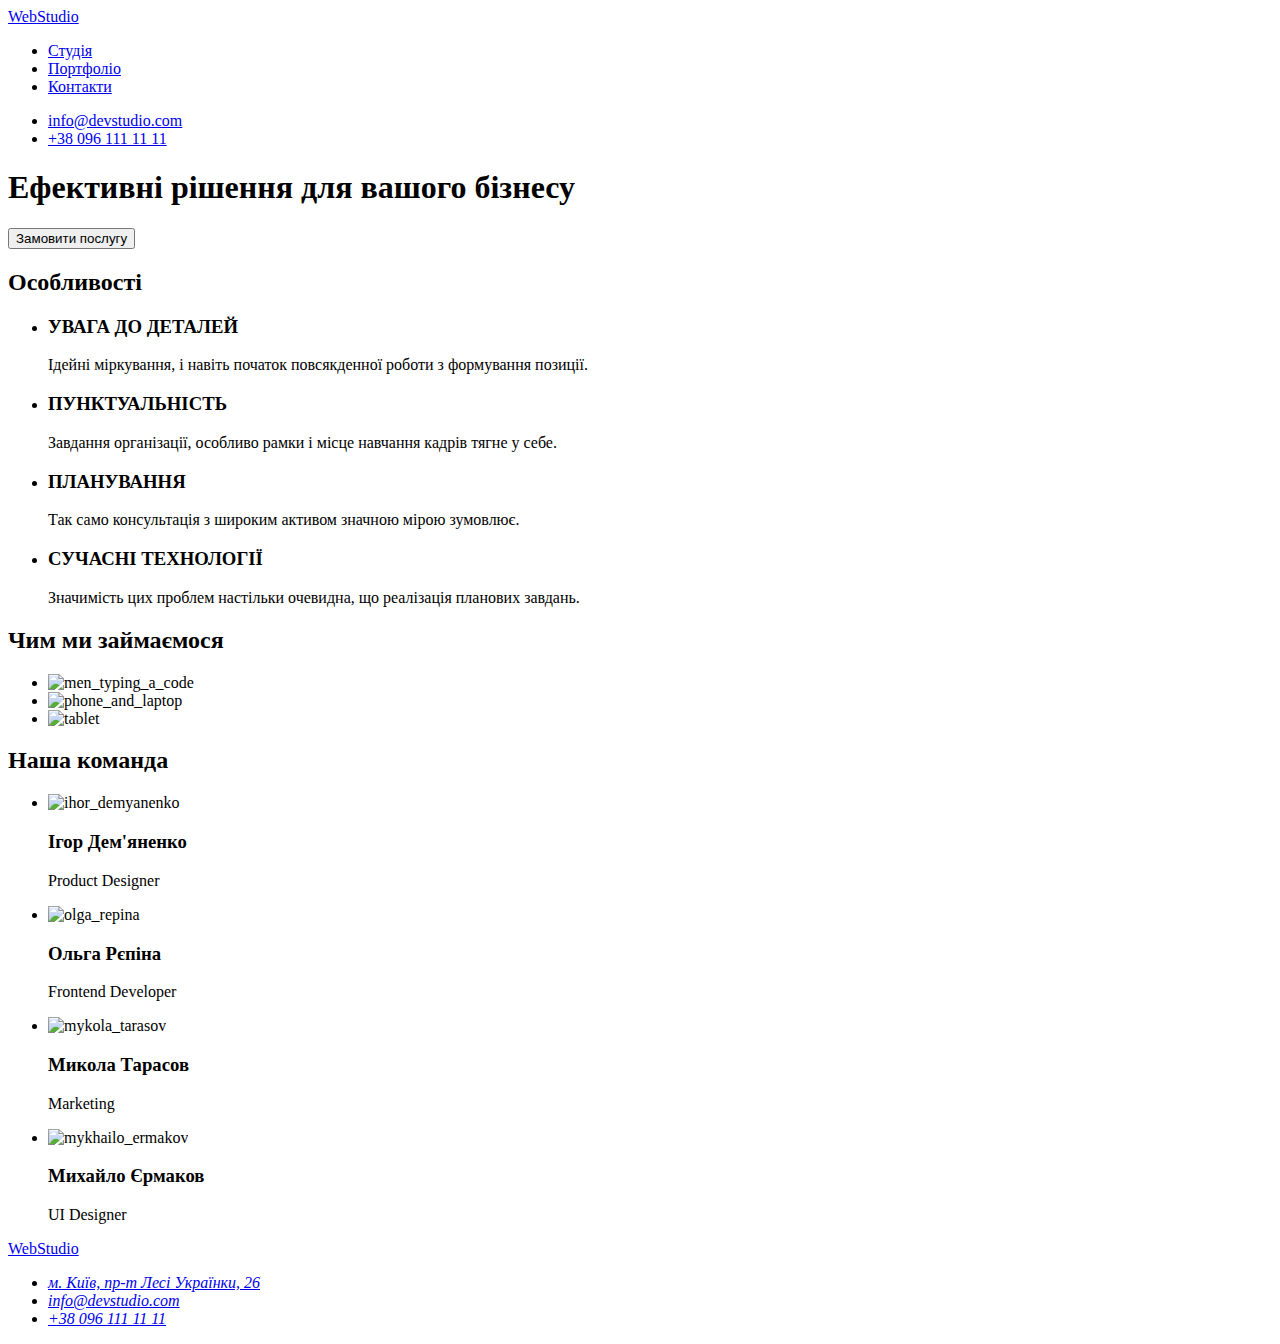
==== index.html @ c84a1fa0 "копирование из дз2 и добавление классов" ====
<!DOCTYPE html>
<html lang="uk">
  <head>
    <meta charset="UTF-8" />
    <meta http-equiv="X-UA-Compatible" content="IE=edge" />
    <meta name="viewport" content="width=device-width, initial-scale=1.0" />
    <title>WebStudio</title>
    <link rel="preconnect" href="https://fonts.googleapis.com" />
    <link rel="preconnect" href="https://fonts.gstatic.com" crossorigin />
    <link
      href="https://fonts.googleapis.com/css2?family=Raleway:wght@700&family=Roboto:wght@400;500;700;900&display=swap"
      rel="stylesheet"
    />
    <link rel="stylesheet" href="https://cdnjs.cloudflare.com/ajax/libs/modern-normalize/1.1.0/modern-normalize.min.css" integrity="sha512-wpPYUAdjBVSE4KJnH1VR1HeZfpl1ub8YT/NKx4PuQ5NmX2tKuGu6U/JRp5y+Y8XG2tV+wKQpNHVUX03MfMFn9Q==" crossorigin="anonymous" referrerpolicy="no-referrer" />
    <link rel="stylesheet" href="./css/styles.css" />
  </head>
  <body>
    <header class="page-header">
      <!-- Навигация -->
      <div class="container">
        <nav>
          <a href="#" class="logo"><span class="logo-web">Web</span>Studio</a>
          <ul class="list">
            <li>
              <a class="header-link current" href="#">Студія</a>
            </li>
            <li>
              <a class="header-link" href="./portfolio.html">Портфоліо</a>
            </li>
            <li>
              <a class="header-link" href="#">Контакти</a>
            </li>
          </ul>
        </nav>
        <ul class="list">
          <li>
            <a class="contact-link" href="mailto:info@devstudio.com"
              >info@devstudio.com</a
            >
          </li>
          <li>
            <a class="contact-link" href="tel:+380961111111"
              >+38 096 111 11 11</a
            >
          </li>
        </ul>
      </div>
    </header>
    <main>
      <!-- Герой -->
      <section class="section-hero">
          <div class="container">
            <p>
              <h1 class="hero-title">Ефективні рішення для вашого бізнесу</h1>
              <button class="hero-button" type="button">Замовити послугу</button>
            </p>
          </div>
      </section>
      <!-- "Особливості" -->
      <section class="peculiarities">
        <div class="container">
          <h2 class="visually-hidden">Особливості</h2>
          <ul class="list">
            <li>
              <h3 class="peculiarities-title">УВАГА ДО ДЕТАЛЕЙ</h3>
              <p class="peculiarities-text">
                Ідейні міркування, і навіть початок повсякденної роботи з
                формування позиції.
              </p>
            </li>
            <li>
              <h3 class="peculiarities-title">ПУНКТУАЛЬНІСТЬ</h3>
              <p class="peculiarities-text">
                Завдання організації, особливо рамки і місце навчання кадрів
                тягне у себе.
              </p>
            </li>
            <li>
              <h3 class="peculiarities-title">ПЛАНУВАННЯ</h3>
              <p class="peculiarities-text">
                Так само консультація з широким активом значною мірою зумовлює.
              </p>
            </li>
            <li>
              <h3 class="peculiarities-title">СУЧАСНІ ТЕХНОЛОГІЇ</h3>
              <p class="peculiarities-text">
                Значимість цих проблем настільки очевидна, що реалізація
                планових завдань.
              </p>
            </li>
          </ul>
        </div>
      </section>
      <!-- Чим ми займаємося -->
      <section class="occupation">
        <div class="container">
          <h2 class="title-section">Чим ми займаємося</h2>
          <ul class="list">
            <li>
              <img
                src="./images/men_typing_a_code.jpg"
                alt="men_typing_a_code"
                width="370"
              />
            </li>
            <li>
              <img
                src="./images/phone_and_laptop.jpg"
                alt="phone_and_laptop"
                width="370"
              />
            </li>
            <li>
              <img src="./images/tablet.jpg" alt="tablet" width="370" />
            </li>
          </ul>
        </div>
      </section>
      <!-- Наша команда -->
      <section class="team-section">
        <div class="container">
          <h2 class="title-section">Наша команда</h2>
          <ul class="team-list list">
            <li class="team-item">
              <img class="team-image"
                src="./images/ihor_demyanenko.jpg"
                alt="ihor_demyanenko"
                width="270"
              />
              <h3 class="team-title">Ігор Дем'яненко</h3>
              <p class="team-text">Product Designer</p>
            </li>
            <li class="team-item">
              <img class="team-image"
                src="./images/olga_repina.jpg"
                alt="olga_repina"
                width="270"
              />
              <h3 class="team-title">Ольга Рєпіна</h3>
              <p class="team-text">Frontend Developer</p>
            </li>
            <li class="team-item">
              <img class="team-image"
                src="./images/mykola_tarasov.jpg"
                alt="mykola_tarasov"
                width="270"
              />
              <h3 class="team-title">Микола Тарасов</h3>
              <p class="team-text">Marketing</p>
            </li>
            <li class="team-item">
              <img class="team-image"
                src="./images/mykhailo_ermakov.jpg"
                alt="mykhailo_ermakov"
                width="270"
              />
              <h3 class="team-title">Михайло Єрмаков</h3>
              <p class="team-text">UI Designer</p>
            </li>
          </ul>
        </div>
      </section>
    </main>
    <!-- футер -->
    <footer class="footer-section">
      <div class="container">
        <a href="#" class="logo-footer"
          ><span class="logo-web">Web</span>Studio</a
        >
        <address>
          <ul class="list">
            <li>
              <a
                href="https://goo.gl/maps/KEET4ZZUK72f1nrk7"
                target="_blank"
                rel="noreferrer noopener"
                class="footer-address"
                >м. Київ, пр-т Лесі Українки, 26</a
              >
            </li>
            <li>
              <a href="mailto:info@devstudio.com" class="footer-link"
                >info@devstudio.com</a
              >
            </li>
            <li>
              <a href="tel:+380961111111" class="footer-link"
                >+38 096 111 11 11</a
              >
            </li>
          </ul>
        </address>
      </div>
    </footer>
  </body>
</html>
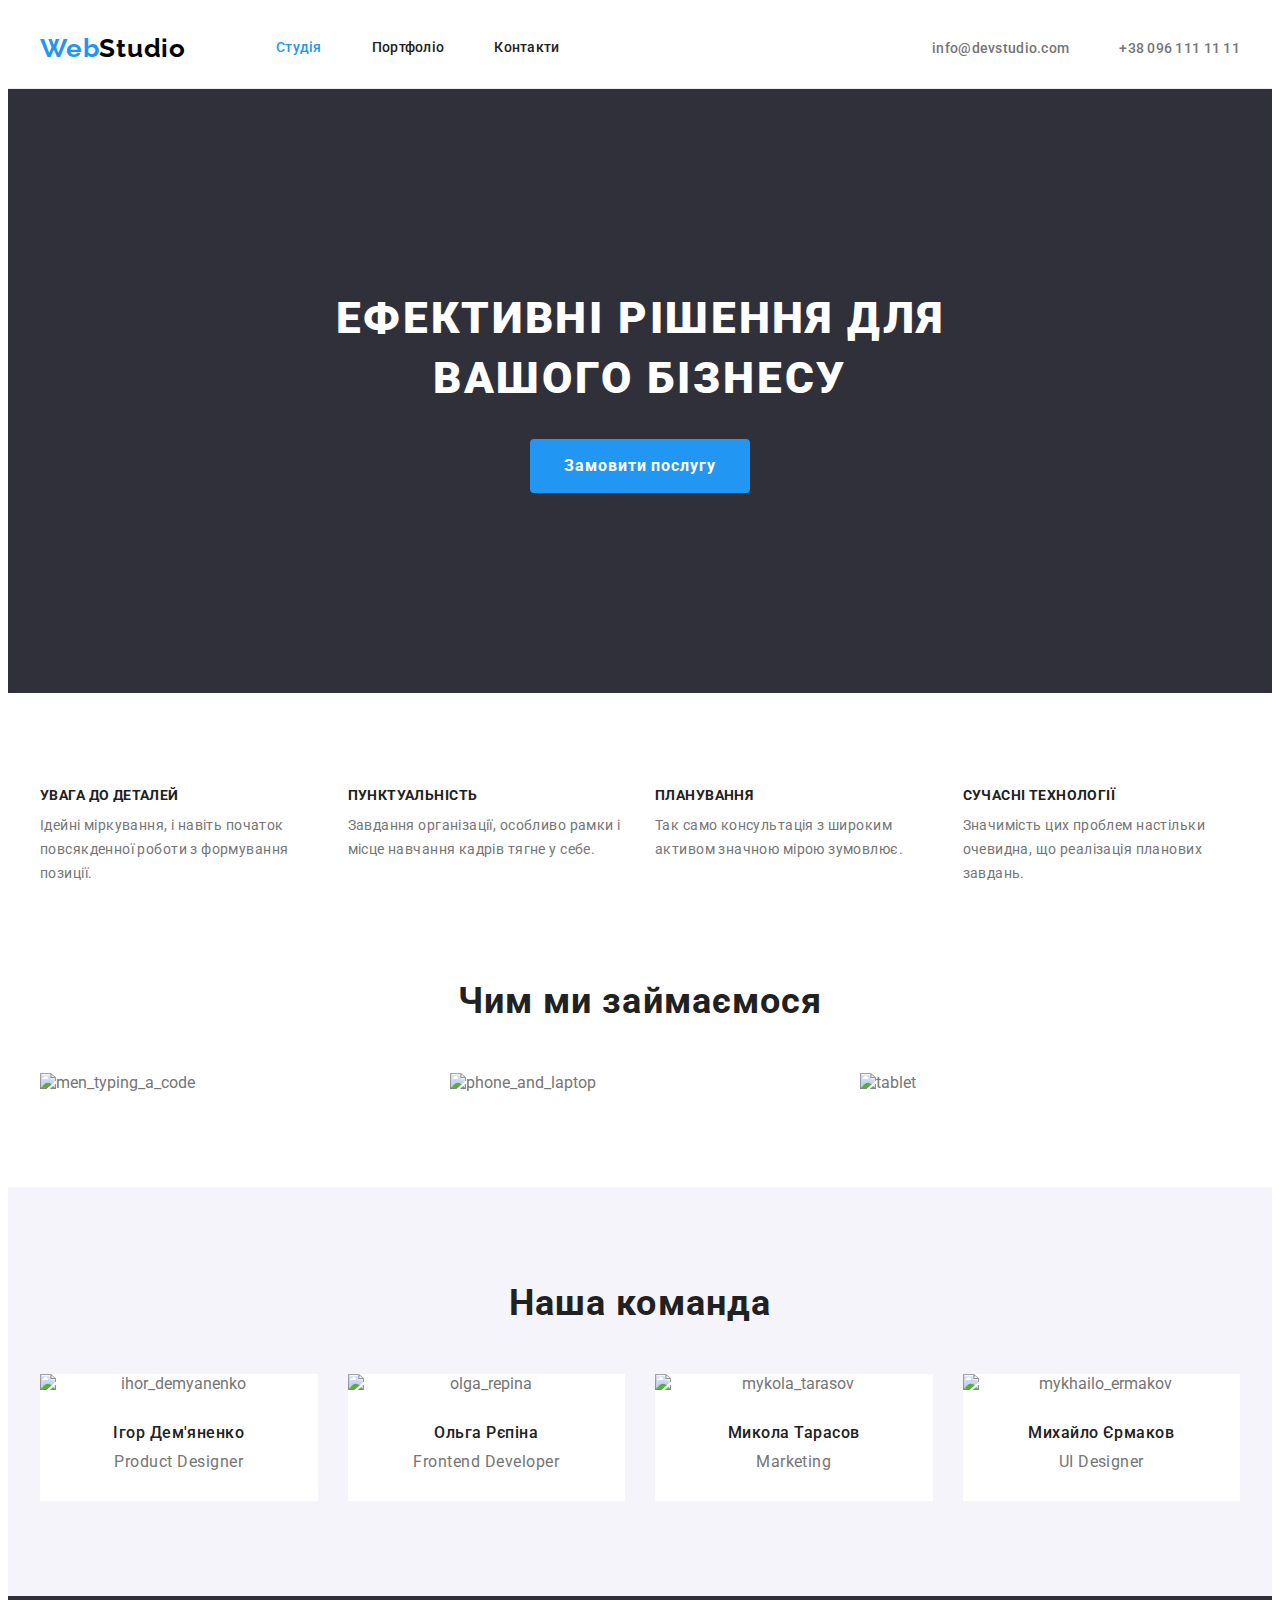
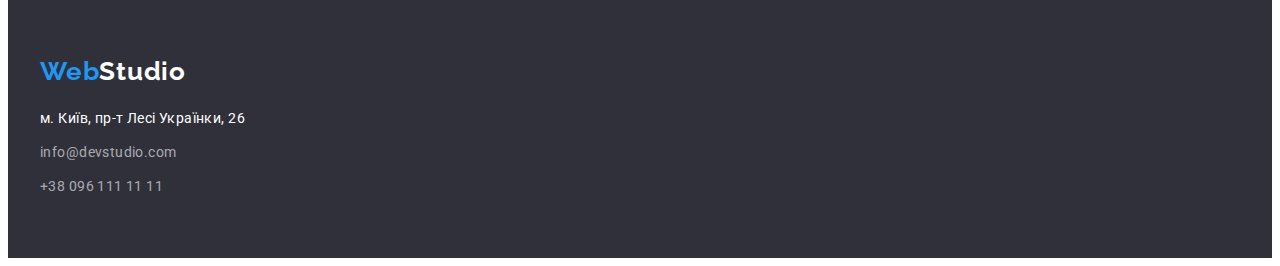
==== commit 5c1754f3: "доработка2" ====
--- a/index.html
+++ b/index.html
@@ -11,34 +11,40 @@
       href="https://fonts.googleapis.com/css2?family=Raleway:wght@700&family=Roboto:wght@400;500;700;900&display=swap"
       rel="stylesheet"
     />
-    <link rel="stylesheet" href="https://cdnjs.cloudflare.com/ajax/libs/modern-normalize/1.1.0/modern-normalize.min.css" integrity="sha512-wpPYUAdjBVSE4KJnH1VR1HeZfpl1ub8YT/NKx4PuQ5NmX2tKuGu6U/JRp5y+Y8XG2tV+wKQpNHVUX03MfMFn9Q==" crossorigin="anonymous" referrerpolicy="no-referrer" />
+    <link
+      rel="stylesheet"
+      href="https://cdnjs.cloudflare.com/ajax/libs/modern-normalize/1.1.0/modern-normalize.min.css"
+      integrity="sha512-wpPYUAdjBVSE4KJnH1VR1HeZfpl1ub8YT/NKx4PuQ5NmX2tKuGu6U/JRp5y+Y8XG2tV+wKQpNHVUX03MfMFn9Q=="
+      crossorigin="anonymous"
+      referrerpolicy="no-referrer"
+    />
     <link rel="stylesheet" href="./css/styles.css" />
   </head>
   <body>
-    <header class="page-header">
+    <header class="header-page">
       <!-- Навигация -->
-      <div class="container">
-        <nav>
+      <div class="container-header container">
+        <nav class="container-nav">
           <a href="#" class="logo"><span class="logo-web">Web</span>Studio</a>
-          <ul class="list">
-            <li>
+          <ul class="header-list list">
+            <li class="header-item">
               <a class="header-link current" href="#">Студія</a>
             </li>
-            <li>
+            <li class="header-item">
               <a class="header-link" href="./portfolio.html">Портфоліо</a>
             </li>
-            <li>
+            <li class="header-item">
               <a class="header-link" href="#">Контакти</a>
             </li>
           </ul>
         </nav>
-        <ul class="list">
-          <li>
+        <ul class="container-list list">
+          <li class="contact-item">
             <a class="contact-link" href="mailto:info@devstudio.com"
               >info@devstudio.com</a
             >
           </li>
-          <li>
+          <li class="contact-item">
             <a class="contact-link" href="tel:+380961111111"
               >+38 096 111 11 11</a
             >
@@ -49,39 +55,37 @@
     <main>
       <!-- Герой -->
       <section class="section-hero">
-          <div class="container">
-            <p>
-              <h1 class="hero-title">Ефективні рішення для вашого бізнесу</h1>
-              <button class="hero-button" type="button">Замовити послугу</button>
-            </p>
-          </div>
+        <div class="a container">
+          <h1 class="hero-title">Ефективні рішення для вашого бізнесу</h1>
+          <button class="hero-button" type="button">Замовити послугу</button>
+        </div>
       </section>
       <!-- "Особливості" -->
-      <section class="peculiarities">
+      <section class="section">
         <div class="container">
           <h2 class="visually-hidden">Особливості</h2>
-          <ul class="list">
-            <li>
+          <ul class="container-peculiarities list">
+            <li class="peculiarities-item">
               <h3 class="peculiarities-title">УВАГА ДО ДЕТАЛЕЙ</h3>
               <p class="peculiarities-text">
                 Ідейні міркування, і навіть початок повсякденної роботи з
                 формування позиції.
               </p>
             </li>
-            <li>
+            <li class="peculiarities-item">
               <h3 class="peculiarities-title">ПУНКТУАЛЬНІСТЬ</h3>
               <p class="peculiarities-text">
                 Завдання організації, особливо рамки і місце навчання кадрів
                 тягне у себе.
               </p>
             </li>
-            <li>
+            <li class="peculiarities-item">
               <h3 class="peculiarities-title">ПЛАНУВАННЯ</h3>
               <p class="peculiarities-text">
                 Так само консультація з широким активом значною мірою зумовлює.
               </p>
             </li>
-            <li>
+            <li class="peculiarities-item">
               <h3 class="peculiarities-title">СУЧАСНІ ТЕХНОЛОГІЇ</h3>
               <p class="peculiarities-text">
                 Значимість цих проблем настільки очевидна, що реалізація
@@ -92,70 +96,78 @@
         </div>
       </section>
       <!-- Чим ми займаємося -->
-      <section class="occupation">
+      <section class="section-occupation">
         <div class="container">
           <h2 class="title-section">Чим ми займаємося</h2>
-          <ul class="list">
-            <li>
+          <ul class="container-occupation list">
+            <li class="occupation-item">
               <img
                 src="./images/men_typing_a_code.jpg"
                 alt="men_typing_a_code"
                 width="370"
               />
             </li>
-            <li>
+            <li class="occupation-item">
               <img
                 src="./images/phone_and_laptop.jpg"
                 alt="phone_and_laptop"
                 width="370"
               />
             </li>
-            <li>
+            <li class="occupation-item">
               <img src="./images/tablet.jpg" alt="tablet" width="370" />
             </li>
           </ul>
         </div>
       </section>
       <!-- Наша команда -->
-      <section class="team-section">
+      <section class="section team-section">
         <div class="container">
           <h2 class="title-section">Наша команда</h2>
-          <ul class="team-list list">
-            <li class="team-item">
-              <img class="team-image"
+          <ul class="container-team list">
+            <li class="team-item">
+              <img
                 src="./images/ihor_demyanenko.jpg"
                 alt="ihor_demyanenko"
                 width="270"
               />
-              <h3 class="team-title">Ігор Дем'яненко</h3>
-              <p class="team-text">Product Designer</p>
-            </li>
-            <li class="team-item">
-              <img class="team-image"
+              <div class="box-content">
+                <h3 class="team-title">Ігор Дем'яненко</h3>
+                <p class="team-text">Product Designer</p>
+              </div>
+            </li>
+            <li class="team-item">
+              <img
                 src="./images/olga_repina.jpg"
                 alt="olga_repina"
                 width="270"
               />
-              <h3 class="team-title">Ольга Рєпіна</h3>
-              <p class="team-text">Frontend Developer</p>
-            </li>
-            <li class="team-item">
-              <img class="team-image"
+              <div class="box-content">
+                <h3 class="team-title">Ольга Рєпіна</h3>
+                <p class="team-text">Frontend Developer</p>
+              </div>
+            </li>
+            <li class="team-item">
+              <img
                 src="./images/mykola_tarasov.jpg"
                 alt="mykola_tarasov"
                 width="270"
               />
-              <h3 class="team-title">Микола Тарасов</h3>
-              <p class="team-text">Marketing</p>
-            </li>
-            <li class="team-item">
-              <img class="team-image"
+              <div class="box-content">
+                <h3 class="team-title">Микола Тарасов</h3>
+                <p class="team-text">Marketing</p>
+              </div>
+            </li>
+            <li class="team-item">
+              <img
                 src="./images/mykhailo_ermakov.jpg"
                 alt="mykhailo_ermakov"
                 width="270"
               />
-              <h3 class="team-title">Михайло Єрмаков</h3>
-              <p class="team-text">UI Designer</p>
+              <div class="box-content">
+                <h3 class="team-title">Михайло Єрмаков</h3>
+                <p class="team-text">UI Designer</p>
+              </div>
             </li>
           </ul>
         </div>
@@ -169,7 +181,7 @@
         >
         <address>
           <ul class="list">
-            <li>
+            <li class="footer-item">
               <a
                 href="https://goo.gl/maps/KEET4ZZUK72f1nrk7"
                 target="_blank"
@@ -178,7 +190,7 @@
                 >м. Київ, пр-т Лесі Українки, 26</a
               >
             </li>
-            <li>
+            <li class="footer-item">
               <a href="mailto:info@devstudio.com" class="footer-link"
                 >info@devstudio.com</a
               >
--- a/css/styles.css
+++ b/css/styles.css
@@ -0,0 +1,440 @@
+:root {
+  --primary-text-color: #757575;
+  --title-text-color: #212121;
+  --accent-color: #2196f3;
+  --secondary-white-color: #ffffff;
+  --background-color-hero: #2f303a;
+  --color-logo: #000000;
+  --color-hero-button: #188ce8;
+  --background-section-team: #f5f4fa;
+  --footer-link: rgba(255, 255, 255, 0.6);
+  --border-header: 1px solid #ececec;
+  --border-image: 1px solid #eeeeee;
+}
+
+body {
+  font-family: "Roboto", sans-serif;
+  background-color: var(--secondary-white-color);
+  color: var(--primary-text-color);
+}
+
+img {
+  display: block;
+  max-width: 100%;
+}
+
+.container {
+  margin-left: auto;
+  margin-right: auto;
+  width: 1200px;
+  padding-left: 15px;
+  padding-right: 15px;
+}
+
+.list {
+  padding: 0;
+  margin: 0;
+  list-style: none;
+}
+
+.visually-hidden {
+  position: absolute;
+  white-space: nowrap;
+  width: 1px;
+  height: 1px;
+  overflow: hidden;
+  border: 0;
+  padding: 0;
+  clip: rect(0 0 0 0);
+  clip-path: inset(50%);
+  margin: -1px;
+}
+
+/* HEADER */
+
+.header-page {
+  border-bottom: var(--border-header);
+}
+
+.container-header {
+  display: flex;
+}
+
+.container-nav {
+  display: flex;
+  align-items: center;
+}
+
+.logo {
+  text-decoration: none;
+}
+
+.logo {
+  font-family: "Raleway", sans-serif;
+  font-weight: 700;
+  font-size: 26px;
+  line-height: 1.19;
+  letter-spacing: 0.03em;
+  color: var(--color-logo);
+}
+
+.logo-web {
+  font-family: "Raleway";
+  font-weight: 700;
+  font-size: 26px;
+  line-height: 1.19;
+  letter-spacing: 0.03em;
+  color: var(--accent-color);
+}
+
+.header-list {
+  display: flex;
+  margin-left: 90px;
+}
+
+.header-item + .header-item {
+  margin-left: 50px;
+}
+
+.header-link.current {
+  color: var(--accent-color);
+}
+
+.header-link {
+  padding-top: 32px;
+  padding-bottom: 32px;
+  display: block;
+  font-weight: 500;
+  font-size: 14px;
+  line-height: 1.14;
+  letter-spacing: 0.02em;
+  color: var(--title-text-color);
+  text-decoration: none;
+}
+
+.header-link:hover,
+.header-link:focus {
+  color: var(--accent-color);
+}
+
+.container-list {
+  display: flex;
+  align-items: center;
+  margin-left: auto;
+}
+
+.contact-item + .contact-item {
+  margin-left: 50px;
+}
+
+.contact-link {
+  padding-top: 32px;
+  padding-bottom: 32px;
+  font-weight: 500;
+  font-size: 14px;
+  line-height: 1.14;
+  letter-spacing: 0.02em;
+  color: var(--primary-text-color);
+  text-decoration: none;
+}
+
+.contact-link:hover,
+.contact-link:focus {
+  color: var(--accent-color);
+}
+
+/* ГЕРОЙ */
+
+.section-hero {
+  margin: 0 auto;
+  max-width: 1600px;
+  padding: 200px 0;
+  text-align: center;
+  background: var(--background-color-hero);
+}
+
+.hero-title {
+  margin-left: auto;
+  margin-right: auto;
+  max-width: 696px;
+  margin-top: 0;
+  margin-bottom: 30px;
+  font-weight: 900;
+  font-size: 44px;
+  line-height: 1.36;
+  letter-spacing: 0.06em;
+  text-transform: uppercase;
+  color: var(--secondary-white-color);
+}
+
+.hero-button:hover,
+.hero-button:focus {
+  background-color: var(--color-hero-button);
+}
+
+.hero-button {
+  padding: 10px 32px;
+  border-radius: 4px;
+  font-family: inherit;
+  font-weight: 700;
+  font-size: 16px;
+  line-height: 1.88;
+  border-color: transparent;
+  letter-spacing: 0.06em;
+  color: var(--secondary-white-color);
+  background-color: var(--accent-color);
+  cursor: pointer;
+}
+
+/* СЕКЦИИ */
+
+.section {
+  padding: 95px 0;
+}
+
+/* ОСОБЛИВОСТІ */
+.title-section {
+  margin-top: 0;
+  margin-bottom: 50px;
+  font-weight: 700;
+  font-size: 36px;
+  line-height: 1.17;
+  text-align: center;
+  letter-spacing: 0.03em;
+  color: var(--title-text-color);
+}
+
+.container-peculiarities {
+  display: flex;
+}
+
+.peculiarities-item {
+  width: calc((100% - 90px) / 4);
+  margin-right: 30px;
+}
+
+.peculiarities-item:last-child {
+  margin-right: 0;
+}
+
+.peculiarities-title {
+  margin-top: 0;
+  margin-bottom: 10px;
+  font-weight: 700;
+  font-size: 14px;
+  line-height: 1.14;
+  letter-spacing: 0.03em;
+  text-transform: uppercase;
+  color: var(--title-text-color);
+}
+
+.peculiarities-text {
+  margin-top: 0;
+  margin-bottom: 0;
+  font-size: 14px;
+  line-height: 1.71;
+  letter-spacing: 0.03em;
+  color: var(--primary-text-color);
+}
+
+/* Чим ми займаємося */
+
+.section-occupation {
+  padding-bottom: 95px;
+}
+
+.container-occupation {
+  display: flex;
+}
+
+.occupation-item {
+  width: calc((100% - 60px) / 3);
+  margin-right: 30px;
+}
+
+.occupation-item:last-child {
+  margin-right: 0;
+}
+
+/* Наша команда */
+
+.team-section {
+  background: var(--background-section-team);
+}
+
+.container-team {
+  display: flex;
+}
+
+.team-item {
+  width: calc((100% - 90px) / 4);
+  margin-right: 30px;
+  text-align: center;
+  background-color: var(--secondary-white-color);
+}
+
+.team-item:last-child {
+  margin-right: 0;
+}
+
+.box-content {
+  padding-top: 30px;
+  padding-bottom: 30px;
+}
+
+.team-title {
+  margin-top: 0;
+  margin-bottom: 10px;
+  font-weight: 500;
+  font-size: 16px;
+  line-height: 1.19;
+  letter-spacing: 0.03em;
+  color: var(--title-text-color);
+}
+
+.team-text {
+  margin-top: 0;
+  margin-bottom: 0;
+  font-size: 16px;
+  line-height: 1.19;
+  letter-spacing: 0.03em;
+  color: var(--primary-text-color);
+}
+
+/* футер */
+
+.footer-section {
+  padding: 60px 0;
+  background: var(--background-color-hero);
+}
+
+.logo-footer {
+  display: inline-block;
+  margin-bottom: 20px;
+  font-family: "Raleway", sans-serif;
+  font-weight: 700;
+  font-size: 26px;
+  line-height: 1.19;
+  letter-spacing: 0.03em;
+  color: var(--secondary-white-color);
+  text-decoration: none;
+}
+
+.footer-item {
+  margin-bottom: 10px;
+}
+
+.footer-address {
+  display: inline-block;
+  font-style: normal;
+  font-weight: 400;
+  font-size: 14px;
+  line-height: 1.71;
+  letter-spacing: 0.03em;
+  color: var(--secondary-white-color);
+  text-decoration: none;
+}
+
+.footer-address:hover,
+.footer-address:focus {
+  color: var(--accent-color);
+}
+
+.footer-link {
+  display: inline-block;
+  font-style: normal;
+  font-size: 14px;
+  line-height: 1.71;
+  letter-spacing: 0.03em;
+  color: var(--footer-link);
+  text-decoration: none;
+}
+
+.footer-link:hover,
+.footer-link:focus {
+  color: var(--accent-color);
+}
+
+/* п о р т ф о л и о */
+
+.portfolio-section {
+  padding-top: 94px;
+  padding-bottom: 94px;
+}
+
+.filter-list {
+  display: flex;
+  justify-content: center;
+  margin-bottom: 42px;
+}
+
+.filter-item + .filter-item {
+  margin-left: 10px;
+}
+
+.button {
+  font-family: inherit;
+  font-weight: 500;
+  font-size: 16px;
+  line-height: 1.62;
+  letter-spacing: 0.03em;
+  border-color: transparent;
+  color: var(--title-text-color);
+  cursor: pointer;
+  display: block;
+  text-align: center;
+  min-width: 73px;
+  border-radius: 4px;
+  padding: 6px 22px;
+}
+
+.button:hover,
+.button:focus {
+  color: var(--secondary-white-color);
+}
+
+.button:hover,
+.button:focus {
+  background-color: var(--accent-color);
+}
+
+/* карточки */
+
+.portfolio-list {
+  display: flex;
+  flex-wrap: wrap;
+  gap: 30px;
+}
+
+.portfolio-link {
+  text-decoration: none;
+}
+
+.box-portfolio {
+  padding: 20px 24px;
+  border-left: var(--border-image);
+  border-right: var(--border-image);
+  border-bottom: var(--border-image);
+}
+
+.portfolio-item {
+  width: calc((100% - 60px) / 3);
+}
+
+.portfolio-title {
+  margin-top: 0;
+  margin-bottom: 4px;
+  font-weight: 700;
+  font-size: 18px;
+  line-height: 2;
+  letter-spacing: 0.06em;
+  color: var(--title-text-color);
+}
+
+.portfolio-text {
+  margin: 0;
+  font-size: 16px;
+  line-height: 1.88;
+  letter-spacing: 0.03em;
+  color: var(--primary-text-color);
+}
